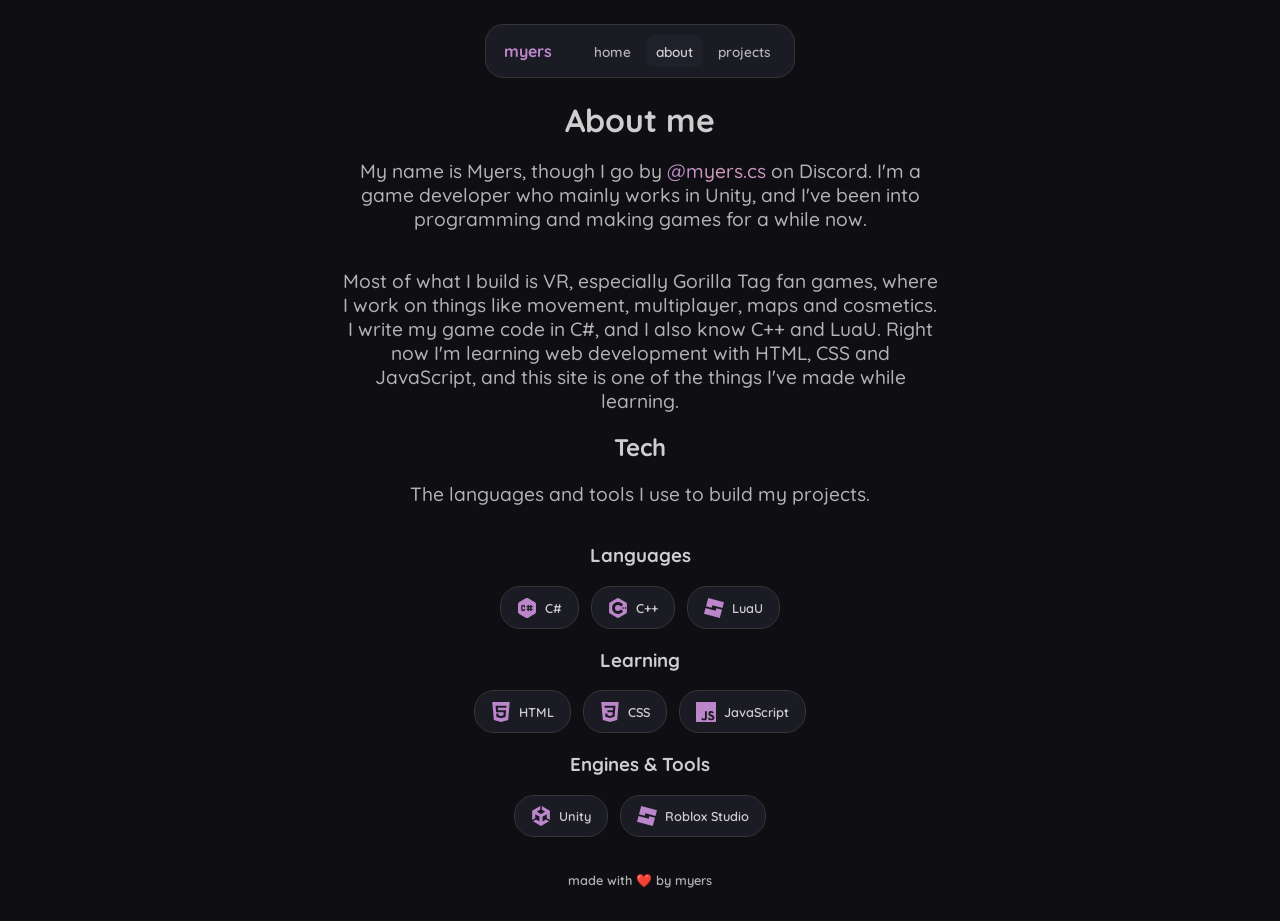
==== about.html @ e2584f58 "Initial commit: personal website Co-Authored-By: Claude Opus 5.5 <noreply@anthropic.com>" ====
<!doctype html>
<html lang="en">
  <head>
    <meta charset="UTF-8" />
    <meta name="viewport" content="width=device-width, initial-scale=1.0" />
    <title>myers - about</title>
    <link rel="icon" href="data:image/svg+xml,<svg xmlns='http://www.w3.org/2000/svg' viewBox='0 0 32 32'><rect width='32' height='32' rx='8' fill='%231b1b24'/><text x='16' y='23' font-family='sans-serif' font-weight='700' font-size='20' text-anchor='middle' fill='%23bc86ca'>m</text></svg>" />
    <link rel="stylesheet" href="style.css" />
  </head>
  <body data-page="about">
    <nav class="navbar" id="navbar"></nav>
    <main class="page-transition">
      <div class="centered">
        <h1 style="margin-bottom: 0">About me</h1>
        <p>
          My name is Myers, though I go by
          <span class="accent-gradient">@myers.cs</span> on Discord. I'm a game
          developer who mainly works in Unity, and I've been into programming
          and making games for a while now.
        </p>

        <p>
          Most of what I build is VR, especially Gorilla Tag fan games, where I
          work on things like movement, multiplayer, maps and cosmetics. I write
          my game code in C#, and I also know C++ and LuaU. Right now I'm
          learning web development with HTML, CSS and JavaScript, and this site
          is one of the things I've made while learning.
        </p>

        <h2 style="margin: 0">Tech</h2>
        <p>
          The languages and tools I use to build my projects.
        </p>

        <h3>Languages</h3>
        <div class="link-container">
          <a class="link-button" href="https://learn.microsoft.com/en-us/dotnet/csharp/" target="_blank" rel="noreferrer">
            <div class="link-icon" data-icon="csharp"></div>
            <div class="link-text-container">
              <span class="link-text-upper"></span>
              <span class="link-text-lower">C#</span>
            </div>
          </a>
          <a class="link-button" href="https://isocpp.org" target="_blank" rel="noreferrer">
            <div class="link-icon" data-icon="cplusplus"></div>
            <div class="link-text-container">
              <span class="link-text-upper"></span>
              <span class="link-text-lower">C++</span>
            </div>
          </a>
          <a class="link-button" href="https://luau.org" target="_blank" rel="noreferrer">
            <div class="link-icon" data-icon="robloxstudio"></div>
            <div class="link-text-container">
              <span class="link-text-upper"></span>
              <span class="link-text-lower">LuaU</span>
            </div>
          </a>
        </div>

        <h3>Learning</h3>
        <div class="link-container">
          <a class="link-button" href="https://developer.mozilla.org/en-US/docs/Web/HTML" target="_blank" rel="noreferrer">
            <div class="link-icon" data-icon="html5"></div>
            <div class="link-text-container">
              <span class="link-text-upper"></span>
              <span class="link-text-lower">HTML</span>
            </div>
          </a>
          <a class="link-button" href="https://developer.mozilla.org/en-US/docs/Web/CSS" target="_blank" rel="noreferrer">
            <div class="link-icon" data-icon="css3"></div>
            <div class="link-text-container">
              <span class="link-text-upper"></span>
              <span class="link-text-lower">CSS</span>
            </div>
          </a>
          <a class="link-button" href="https://developer.mozilla.org/en-US/docs/Web/JavaScript" target="_blank" rel="noreferrer">
            <div class="link-icon" data-icon="javascript"></div>
            <div class="link-text-container">
              <span class="link-text-upper"></span>
              <span class="link-text-lower">JavaScript</span>
            </div>
          </a>
        </div>

        <h3>Engines & Tools</h3>
        <div class="link-container">
          <a class="link-button" href="https://unity.com" target="_blank" rel="noreferrer">
            <div class="link-icon" data-icon="unity"></div>
            <div class="link-text-container">
              <span class="link-text-upper"></span>
              <span class="link-text-lower">Unity</span>
            </div>
          </a>
          <a class="link-button" href="https://create.roblox.com" target="_blank" rel="noreferrer">
            <div class="link-icon" data-icon="robloxstudio"></div>
            <div class="link-text-container">
              <span class="link-text-upper"></span>
              <span class="link-text-lower">Roblox Studio</span>
            </div>
          </a>
        </div>
      </div>
    </main>
    <footer class="footer" id="footer"></footer>
    <script src="main.js"></script>
  </body>
</html>
---- style.css ----
/* imports */

@import url("https://fonts.googleapis.com/css2?family=Quicksand:wght@300..700&display=swap");

/* vars */

:root {
  --accent-color: #bc86ca;
  --border-primary: #363636;
  --border-active: #525252;

  --background-color: #0e0e13;
  --background-secondary: #1b1b24;
  --hover-color: #20202a;
  
  --text-primary: #cecece;
  --text-inactive: #b3b3b3;
}

/* misc */

body {
  background-color: var(--background-color);
  color: var(--text-primary);

  font-family: "Quicksand", sans-serif;
  font-optical-sizing: auto;
  font-style: normal;

  margin: 1.5rem;
}

.centered {
  display: flex;
  flex-direction: column;
  align-items: center;
  text-align: center;
  width: 100%;
}

.page-transition {
  animation: page-enter 0.28s ease-out both;
}

@keyframes page-enter {
  from {
    opacity: 0;
    transform: translateY(1rem);
  }
  to {
    opacity: 1;
    transform: translateY(0);
  }
}

@media (prefers-reduced-motion: reduce) {
  .page-transition {
    animation: none;
  }
}

/* text */

h1 {
  font-weight: 700;
}

h2:has(+ p) {
  margin-bottom: 0;
}

p {
  color: var(--text-inactive);
  font-size: 1.2rem;
  font-weight: 500;

  white-space: normal;
  overflow-wrap: break-word;

  max-width: 600px;
  width: 90%;
}

.accent {
  color: var(--accent-color);
  font-weight: 900;
}

.accent-gradient {
  background: linear-gradient(
    90deg,
    var(--accent-color) 0%,
    #cf9ab9 25%,
    var(--accent-color) 100%
  );
  background-size: 200% 100%;

  -webkit-background-clip: text;
  -webkit-text-fill-color: transparent;

  animation: shimmer 5s linear infinite;
}

@keyframes shimmer {
  0% {
    background-position: -200% 0;
  }
  100% {
    background-position: 200% 0;
  }
}

/* navbar */

.navbar {
  display: flex;
  align-items: center;
  justify-content: center;
  gap: 2rem;

  background-color: var(--background-secondary);
  padding: 0.65rem 0.8rem 0.65rem 1.1rem;
  width: fit-content;
  margin: auto;

  border: 1px solid var(--border-primary);
  border-radius: 1.15rem;
}

.navbar-brand {
  color: var(--accent-color);
  text-decoration: none;
  font-size: 1rem;
  font-weight: 700;
}

.navbar-links {
  display: flex;
  align-items: center;
  gap: 0.25rem;
}

.navbar-link {
  color: var(--text-inactive);
  text-decoration: none;
  font-size: 0.85rem;
  font-weight: 600;
  padding: 0.45rem 0.65rem;
  border-radius: 0.6rem;

  transition:
    color 0.2s ease-in-out,
    background-color 0.2s ease-in-out;
}

.navbar-link:hover {
  color: var(--text-primary);
}

.navbar-link-active {
  color: var(--text-primary);
  background-color: var(--hover-color);
}

/* links */

.link-container {
  display: flex;
  flex-wrap: wrap;
  flex-direction: row;
  justify-content: center;
  align-items: center;
  gap: 0.75rem;

  max-width: 600px;
}

.link-button {
  width: fit-content;
  display: inline-flex;
  align-items: center;
  gap: 0.5rem;

  text-decoration: none;
  text-wrap: none;

  padding: 0.65rem 1rem;
  background: var(--background-secondary);

  border-style: solid;
  border-color: var(--border-primary);
  border-width: 1px;
  border-radius: 1.25rem;

  transition:
    border-color 0.2s ease-in-out,
    background-color 0.2s ease-in-out;
}

.link-button:hover {
  border-color: var(--border-active);
  background-color: var(--hover-color);
}

.link-text-container {
  display: inline-flex;
  flex-direction: column;
  align-items: start;
}

.link-text-lower {
  color: var(--text-primary);
  font-weight: 600;
  font-size: 0.8rem;
}

.link-text-upper {
  color: var(--text-inactive);
  font-weight: 600;
  font-size: 0.6rem;
}

.link-icon {
  width: 20px;
  height: 20px;
  object-fit: contain;
  flex-shrink: 0;

  color: var(--accent-color);
}

/* project card */

.project-placeholder {
  height: 14rem;
  display: flex;
  align-items: center;
}

.project-container {
  display: flex;
  flex-wrap: wrap;
  flex-direction: row;
  justify-content: center;
  align-items: stretch;
  gap: 0.75rem;

  max-width: 90vw;
}

.project-card {
  width: 400px;
  min-height: 100px;
  max-width: 80vw;
  padding: 1rem;

  position: relative;
  display: flex;
  flex-direction: column;

  align-items: start;
  text-decoration: none;
  text-align: start;

  background: var(--background-secondary);
  border: 1px solid var(--border-primary);
  border-radius: 1.15rem;

  transition:
    border-color 0.2s ease-in-out,
    background-color 0.2s ease-in-out;
}

.project-card:hover {
  border-color: var(--border-active);
  background-color: var(--hover-color);
}

.project-title {
  color: var(--text-primary);
  font-size: 1.2rem;
  margin: 0 0 0.5rem;
  max-width: calc(100% - 2rem);
}

.project-description {
  flex: 1;

  color: var(--text-inactive);
  font-size: 0.85rem;
  line-height: 1.5;

  max-width: 100%;
  width: 100%;
  margin: 0 0 1.25rem;
}

.project-bottom-container {
  display: flex;
  align-items: center;
  flex-wrap: wrap;
  flex-direction: row;
  gap: 1rem;
  width: 100%;
  padding-top: 0.8rem;
  border-top: 1px solid var(--border-primary);
}

.project-lang,
.project-stars,
.project-forks {
  display: inline-flex;
  align-items: center;
  font-size: 0.85rem;
  font-weight: 700;
}

.project-lang {
  color: var(--text-inactive);
  display: flex;
  align-items: center;
}

.project-lang-dot {
  width: 10px;
  height: 10px;
  border-radius: 100%;
  margin-right: 0.4rem;
  transform: translateY(1px);
}

.project-stars {
  color: #d8bc58;
}

.project-forks {
  color: var(--text-inactive);
}

.project-faicon {
  margin-right: 0.4rem;
}

.project-icon {
  position: absolute;
  top: 1.15rem;
  right: 1.15rem;

  color: var(--text-inactive);
  pointer-events: none;
  transition: color 0.2s ease-in-out;
}

.project-card:hover .project-icon {
  color: var(--accent-color);
}

.closed-source-projects {
  width: 100%;
  margin-top: 2.5rem;
  text-align: center;
}

.closed-source-projects h2 {
  margin: 0 0 1rem;
}

.closed-source-projects .project-container {
  margin-inline: auto;
  justify-content: center;
}

.private-project-card:hover .project-icon {
  color: var(--text-inactive);
}

.project-links {
  gap: 0.6rem;
}

.project-link {
  display: inline-flex;
  align-items: center;
  gap: 0.4rem;
  padding: 0.45rem 0.65rem;

  color: var(--text-inactive);
  background-color: var(--background-secondary);
  border: 1px solid var(--border-primary);
  border-radius: 0.6rem;

  font-size: 0.75rem;
  font-weight: 700;
  text-decoration: none;

  transition:
    color 0.2s ease-in-out,
    border-color 0.2s ease-in-out,
    background-color 0.2s ease-in-out;
}

.project-link:hover {
  color: var(--text-primary);
  border-color: var(--border-active);
  background-color: var(--hover-color);
}

/* discord card */

.discord-card {
  width: 300px;
  height: 160px;
  margin-bottom: 1rem;

  position: relative;
  text-align: left;

  overflow: hidden;
  background: var(--background-secondary);
  border: 1px solid var(--border-primary);
  border-radius: 1rem;

  text-decoration: none;
  color: var(--text-primary);

  transition:
    border-color 0.2s ease-in-out,
    background-color 0.2s ease-in-out;
}

.discord-card:hover {
  border-color: var(--border-active);
  background-color: var(--hover-color);
}

.discord-card-username {
  font-weight: 700;
  font-size: 0.7rem;
  color: var(--text-inactive);
}

.discord-card-name {
  font-weight: 800;
  font-size: 1.1rem;
}

.discord-card-banner {
  width: 100%;
  height: 80px;
  object-fit: cover;
}

.discord-card-avatar-wrapper {
  position: absolute;
  top: 35px;
  left: 12px;

  width: 64px;
  height: 64px;
}

.discord-card-avatar,
.discord-card-avatar-deco {
  position: absolute;
  inset: 0;

  width: 100%;
  height: 100%;
}

.discord-card-avatar {
  border-radius: 50%;
  border: 3px solid var(--background-secondary);
  object-fit: cover;
}

.discord-card-avatar-deco {
  inset: -7%;
  width: 120%;
  height: 120%;

  object-fit: contain;
  pointer-events: none;
}

.discord-status {
  position: absolute;
  bottom: -5px;
  right: -4px;

  width: 14px;
  height: 14px;

  border-radius: 50%;
  border: 3px solid var(--background-secondary);
}

.discord-status-online {
  background: #3ba55d;
}

.discord-status-idle {
  background: #faa61a;
}

.discord-status-dnd {
  background: #ed4245;
}

.discord-status-offline {
  background: #747f8d;
}

.discord-card-content {
  margin-top: 25px;
  padding-left: 16px;
}

.discord-card-icon {
  position: absolute;
  top: 5.5rem;
  right: 0.8rem;

  color: var(--text-inactive);
  pointer-events: none;
}

/* footer */

.footer {
  margin: 2rem auto;
  width: fit-content;
  text-align: center;
}

.footer-text {
  text-decoration: none;
  color: var(--text-inactive);
  font-weight: 600;
  font-size: 0.8rem;
}

.footer-link {
  color: var(--text-primary);
  font-weight: 700;

  transition: color 0.2s ease-in-out;
}

.footer-link:hover {
  color: var(--accent-color);
}

/* misc */

.spinner {
  animation: spin 1s linear infinite;
}

.fingerprint-container {
  display: flex;
  align-items: center;
  gap: 8px;
}

.fingerprint-container code {
  line-height: 1;
}

.fingerprint-container button {
  color: var(--accent-color);
  display: flex;
  align-items: center;
  justify-content: center;
  padding: 0;
  border: 0;
  background: none;
}

.cat {
  width: 100px;
  position: fixed;
  bottom: 0;
  left: 0;
  opacity: 30%;
}

@keyframes spin {
  from {
    transform: rotate(0deg);
  }
  to {
    transform: rotate(360deg);
  }
}

@media (max-width: 480px) {
  .navbar {
    gap: 0.75rem;
    padding: 0.55rem 0.6rem 0.55rem 0.75rem;
  }

  .navbar-brand {
    font-size: 0.9rem;
  }

  .navbar-link {
    padding: 0.4rem 0.45rem;
    font-size: 0.75rem;
  }
}

/* static-site additions */

html {
  background-color: var(--background-color);
}

.link-icon svg {
  width: 20px;
  height: 20px;
  display: block;
  fill: currentColor;
}

.discord-card {
  cursor: pointer;
  display: block;
  font: inherit;
  padding: 0;
}

.discord-card-banner {
  background: url("banner.png") center / cover no-repeat;
}

.discord-card-icon {
  width: 20px;
  height: 20px;
  fill: currentColor;
}

.discord-card-hint {
  position: absolute;
  bottom: 0.9rem;
  right: 0.8rem;
  font-size: 0.7rem;
  font-weight: 700;
  color: var(--text-inactive);
  transition: color 0.2s ease-in-out;
}

.discord-card:hover .discord-card-hint {
  color: var(--accent-color);
}

.project-empty {
  color: var(--text-inactive);
  font-weight: 600;
}
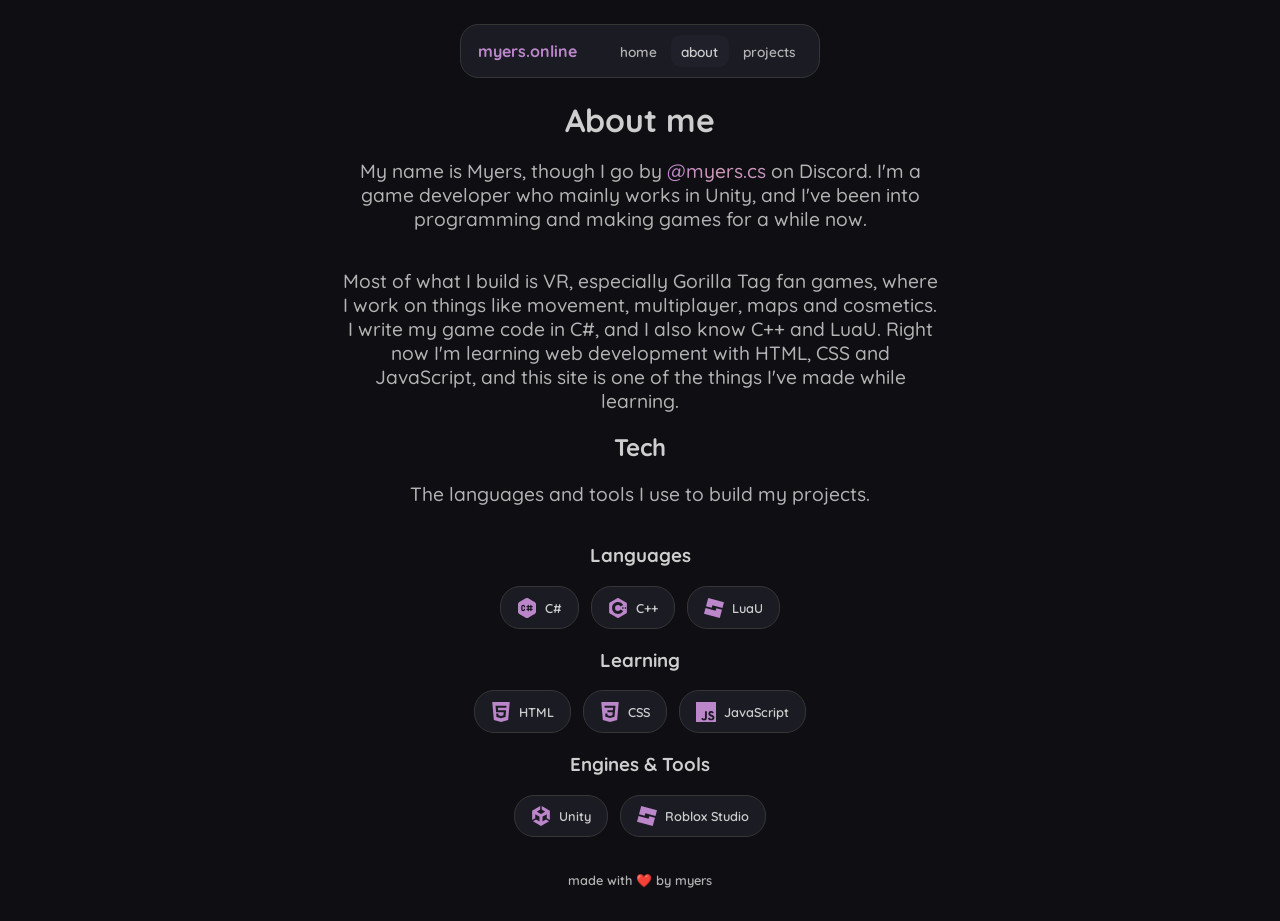
==== commit 9ce01506: "Use myers.online as the site name Co-Authored-By: Claude Opus 5.5 <noreply@anthropic.com>" ====
--- a/about.html
+++ b/about.html
@@ -3,7 +3,7 @@
   <head>
     <meta charset="UTF-8" />
     <meta name="viewport" content="width=device-width, initial-scale=1.0" />
-    <title>myers - about</title>
+    <title>myers.online - about</title>
     <link rel="icon" href="data:image/svg+xml,<svg xmlns='http://www.w3.org/2000/svg' viewBox='0 0 32 32'><rect width='32' height='32' rx='8' fill='%231b1b24'/><text x='16' y='23' font-family='sans-serif' font-weight='700' font-size='20' text-anchor='middle' fill='%23bc86ca'>m</text></svg>" />
     <link rel="stylesheet" href="style.css" />
   </head>
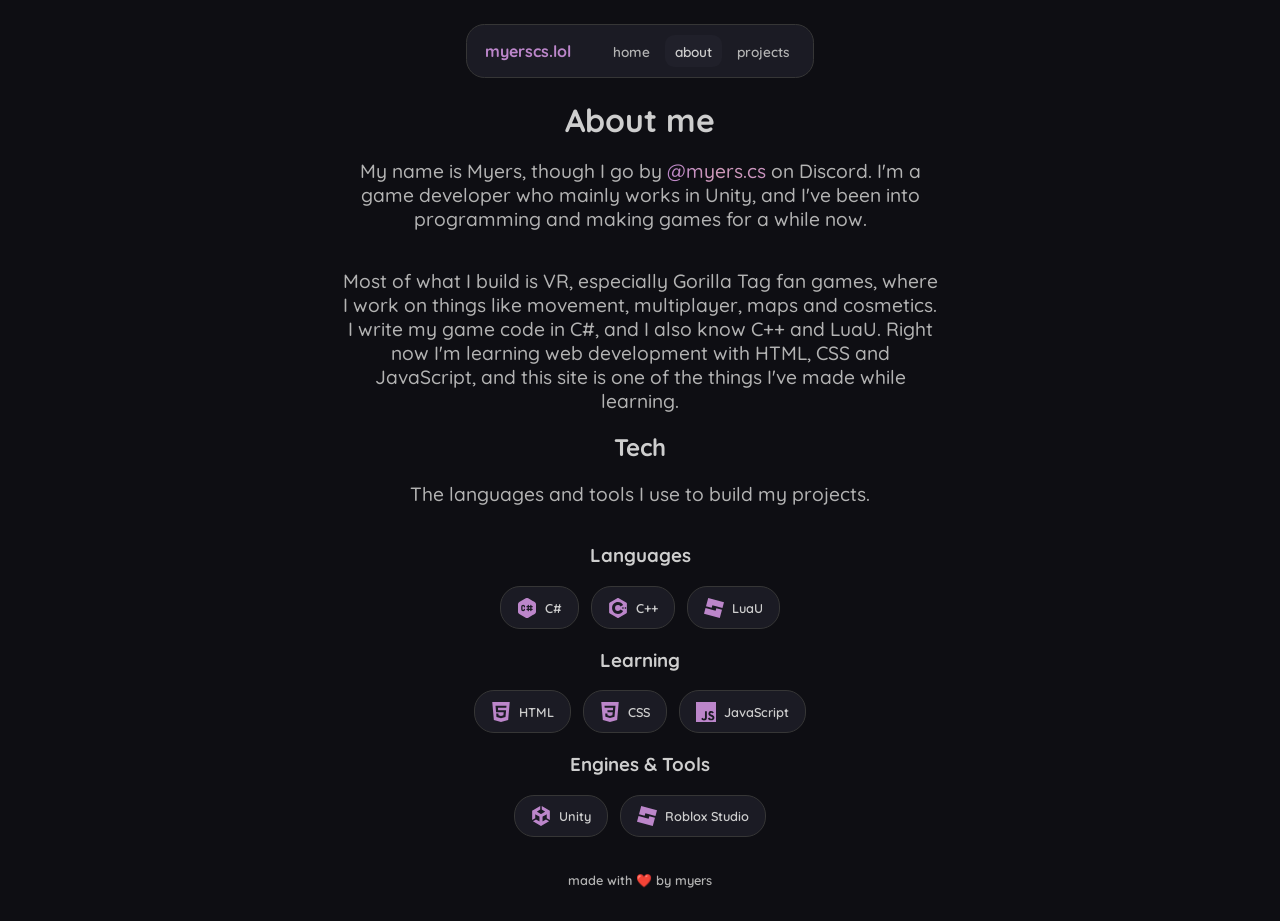
==== commit a566eaf0: "Rename site to myerscs.lol Co-Authored-By: Claude Opus 5.5 <noreply@anthropic.com>" ====
--- a/about.html
+++ b/about.html
@@ -3,7 +3,7 @@
   <head>
     <meta charset="UTF-8" />
     <meta name="viewport" content="width=device-width, initial-scale=1.0" />
-    <title>myers.online - about</title>
+    <title>myerscs.lol - about</title>
     <link rel="icon" href="data:image/svg+xml,<svg xmlns='http://www.w3.org/2000/svg' viewBox='0 0 32 32'><rect width='32' height='32' rx='8' fill='%231b1b24'/><text x='16' y='23' font-family='sans-serif' font-weight='700' font-size='20' text-anchor='middle' fill='%23bc86ca'>m</text></svg>" />
     <link rel="stylesheet" href="style.css" />
   </head>
